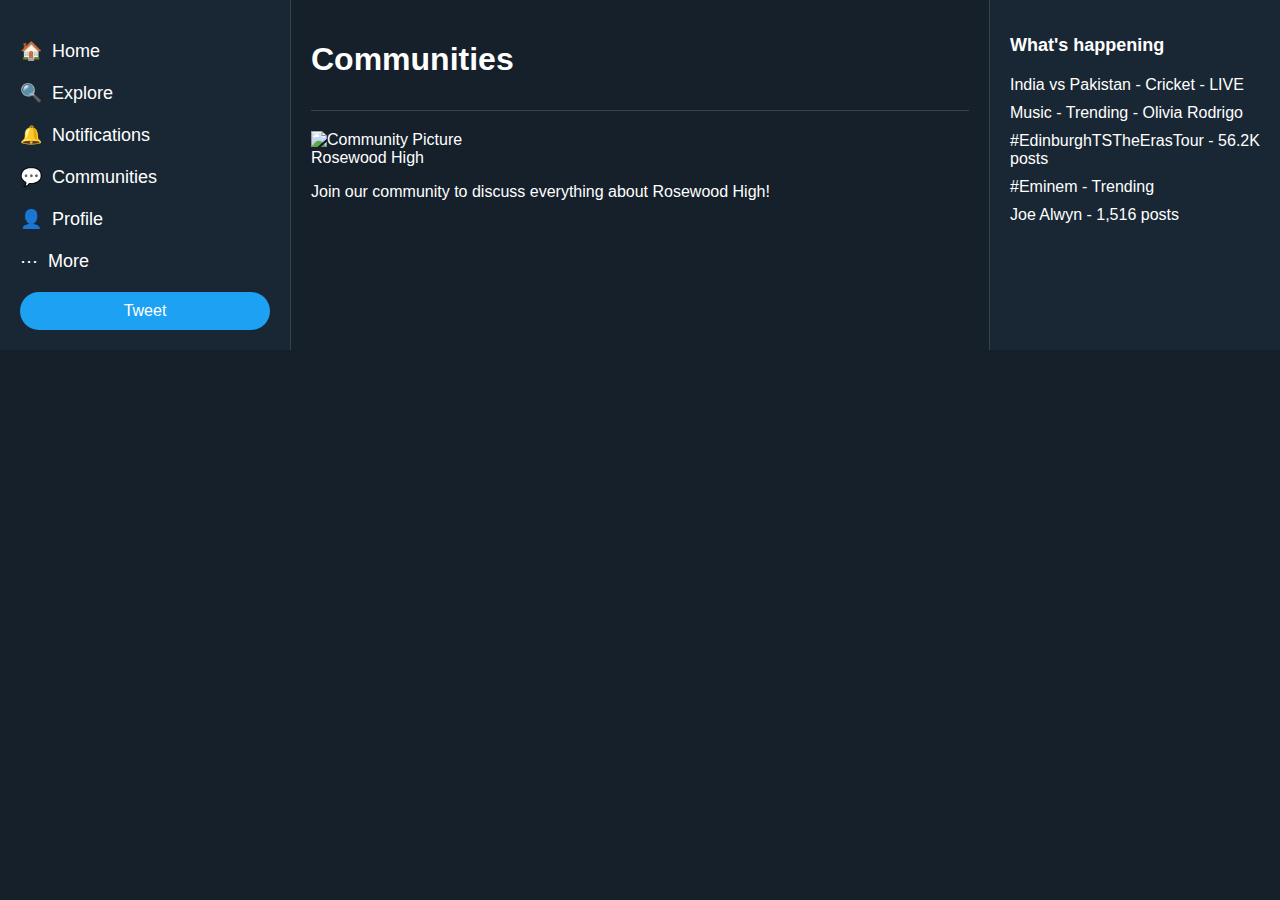
==== communities.html @ 608a947a "Create communities.html" ====
<!DOCTYPE html>
<html lang="en">
<head>
    <meta charset="UTF-8">
    <meta name="viewport" content="width=device-width, initial-scale=1.0">
    <title>Communities - Fictional Twitter</title>
    <link rel="stylesheet" href="styles.css">
</head>
<body>
    <div class="container">
        <div class="sidebar">
            <ul>
                <li><a href="index.html"><span class="icon">&#x1F3E0;</span> Home</a></li>
                <li><a href="explore.html"><span class="icon">&#x1F50D;</span> Explore</a></li>
                <li><a href="notifications.html"><span class="icon">&#x1F514;</span> Notifications</a></li>
                <li><a href="communities.html"><span class="icon">&#x1F4AC;</span> Communities</a></li>
                <li><a href="profile.html"><span class="icon">&#x1F464;</span> Profile</a></li>
                <li><a href="#"><span class="icon">&#x22EF;</span> More</a></li>
            </ul>
            <button class="tweet-button">Tweet</button>
        </div>

        <div class="main-content">
            <div class="header">
                <h1>Communities</h1>
            </div>
            <div class="communities">
                <div class="community-card">
                    <img src="community1.jpg" alt="Community Picture" class="community-pic">
                    <div class="community-content">
                        <span class="community-name">Rosewood High</span>
                        <p>Join our community to discuss everything about Rosewood High!</p>
                    </div>
                </div>
                <!-- Repeat the above div for each community -->
            </div>
        </div>

        <div class="right-sidebar">
            <div class="trending">
                <h2>What's happening</h2>
                <ul>
                    <li>India vs Pakistan - Cricket - LIVE</li>
                    <li>Music - Trending - Olivia Rodrigo</li>
                    <li>#EdinburghTSTheErasTour - 56.2K posts</li>
                    <li>#Eminem - Trending</li>
                    <li>Joe Alwyn - 1,516 posts</li>
                </ul>
            </div>
        </div>
    </div>
    <script src="script.js"></script>
</body>
</html>
---- styles.css ----
body {
    margin: 0;
    font-family: Arial, sans-serif;
    background-color: #15202B;
    color: #FFFFFF;
}

.container {
    display: flex;
}

.sidebar {
    width: 250px;
    padding: 20px;
    background-color: #192734;
}

.sidebar ul {
    list-style-type: none;
    padding: 0;
}

.sidebar ul li {
    margin: 20px 0;
}

.sidebar ul li a {
    text-decoration: none;
    color: #FFFFFF;
    font-size: 18px;
    display: flex;
    align-items: center;
}

.sidebar ul li .icon {
    margin-right: 10px;
}

.tweet-button {
    background-color: #1DA1F2;
    color: #FFFFFF;
    border: none;
    padding: 10px 20px;
    font-size: 16px;
    cursor: pointer;
    border-radius: 20px;
    width: 100%;
    text-align: center;
}

.main-content {
    flex: 1;
    padding: 20px;
    border-left: 1px solid #38444D;
    border-right: 1px solid #38444D;
}

.header {
    border-bottom: 1px solid #38444D;
    padding-bottom: 10px;
    margin-bottom: 20px;
}

.tweets .tweet-card {
    display: flex;
    border-bottom: 1px solid #38444D;
    padding: 20px 0;
}

.tweets .tweet-card:last-child {
    border-bottom: none;
}

.profile-pic {
    width: 50px;
    height: 50px;
    border-radius: 50%;
    margin-right: 20px;
}

.tweet-content {
    flex: 1;
}

.tweet-header {
    font-size: 14px;
    margin-bottom: 5px;
}

.user-name {
    font-weight: bold;
}

.user-handle,
.tweet-date {
    color: #8899A6;
    margin-left: 5px;
}

.tweet-text {
    margin-bottom: 10px;
    font-size: 16px;
}

.tweet-interactions .icon {
    margin-right: 10px;
    cursor: pointer;
}

.right-sidebar {
    width: 250px;
    padding: 20px;
    background-color: #192734;
}

.trending h2 {
    font-size: 18px;
    margin-bottom: 20px;
}

.trending ul {
    list-style-type: none;
    padding: 0;
}

.trending ul li {
    margin-bottom: 10px;
}
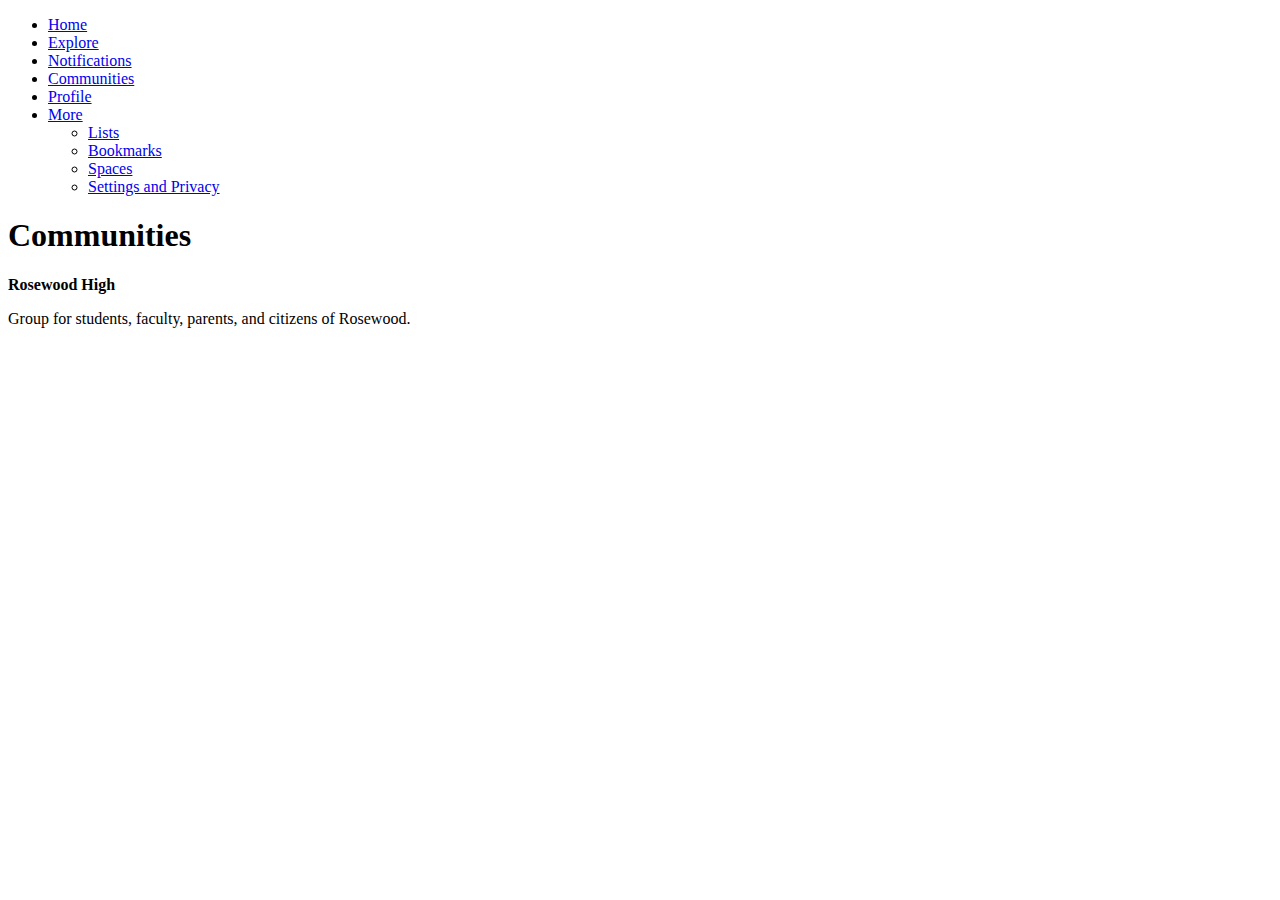
==== commit d9cd0d53: "Update communities.html" ====
--- a/communities.html
+++ b/communities.html
@@ -3,50 +3,32 @@
 <head>
     <meta charset="UTF-8">
     <meta name="viewport" content="width=device-width, initial-scale=1.0">
-    <title>Communities - Fictional Twitter</title>
+    <title>Communities</title>
     <link rel="stylesheet" href="styles.css">
 </head>
 <body>
-    <div class="container">
-        <div class="sidebar">
-            <ul>
-                <li><a href="index.html"><span class="icon">&#x1F3E0;</span> Home</a></li>
-                <li><a href="explore.html"><span class="icon">&#x1F50D;</span> Explore</a></li>
-                <li><a href="notifications.html"><span class="icon">&#x1F514;</span> Notifications</a></li>
-                <li><a href="communities.html"><span class="icon">&#x1F4AC;</span> Communities</a></li>
-                <li><a href="profile.html"><span class="icon">&#x1F464;</span> Profile</a></li>
-                <li><a href="#"><span class="icon">&#x22EF;</span> More</a></li>
-            </ul>
-            <button class="tweet-button">Tweet</button>
-        </div>
-
-        <div class="main-content">
-            <div class="header">
-                <h1>Communities</h1>
-            </div>
-            <div class="communities">
-                <div class="community-card">
-                    <img src="community1.jpg" alt="Community Picture" class="community-pic">
-                    <div class="community-content">
-                        <span class="community-name">Rosewood High</span>
-                        <p>Join our community to discuss everything about Rosewood High!</p>
-                    </div>
-                </div>
-                <!-- Repeat the above div for each community -->
-            </div>
-        </div>
-
-        <div class="right-sidebar">
-            <div class="trending">
-                <h2>What's happening</h2>
-                <ul>
-                    <li>India vs Pakistan - Cricket - LIVE</li>
-                    <li>Music - Trending - Olivia Rodrigo</li>
-                    <li>#EdinburghTSTheErasTour - 56.2K posts</li>
-                    <li>#Eminem - Trending</li>
-                    <li>Joe Alwyn - 1,516 posts</li>
+    <div class="sidebar">
+        <ul>
+            <li><a href="index.html">Home</a></li>
+            <li><a href="explore.html">Explore</a></li>
+            <li><a href="notifications.html">Notifications</a></li>
+            <li><a href="communities.html">Communities</a></li>
+            <li><a href="profile.html">Profile</a></li>
+            <li><a href="#" id="more">More</a>
+                <ul class="dropdown">
+                    <li><a href="#">Lists</a></li>
+                    <li><a href="#">Bookmarks</a></li>
+                    <li><a href="#">Spaces</a></li>
+                    <li><a href="#">Settings and Privacy</a></li>
                 </ul>
-            </div>
+            </li>
+        </ul>
+    </div>
+    <div class="main-content">
+        <h1>Communities</h1>
+        <div class="community">
+            <p><strong>Rosewood High</strong></p>
+            <p>Group for students, faculty, parents, and citizens of Rosewood.</p>
         </div>
     </div>
     <script src="script.js"></script>
--- a/styles.css
+++ b/styles.css
@@ -1,128 +1,29 @@
-body {
-    margin: 0;
-    font-family: Arial, sans-serif;
-    background-color: #15202B;
-    color: #FFFFFF;
+.more-menu {
+    display: none;
+    position: absolute;
+    background-color: #15202b;
+    border: 1px solid #38444d;
+    border-radius: 4px;
+    padding: 10px;
+    z-index: 1000;
+    margin-top: 10px;
 }
 
-.container {
-    display: flex;
+.more-menu.show {
+    display: block;
 }
 
-.sidebar {
-    width: 250px;
-    padding: 20px;
-    background-color: #192734;
+.more-menu ul {
+    list-style: none;
+    padding: 0;
+    margin: 0;
 }
 
-.sidebar ul {
-    list-style-type: none;
-    padding: 0;
+.more-menu ul li {
+    margin-bottom: 10px;
 }
 
-.sidebar ul li {
-    margin: 20px 0;
+.more-menu ul li a {
+    color: #1da1f2;
+    text-decoration: none;
 }
-
-.sidebar ul li a {
-    text-decoration: none;
-    color: #FFFFFF;
-    font-size: 18px;
-    display: flex;
-    align-items: center;
-}
-
-.sidebar ul li .icon {
-    margin-right: 10px;
-}
-
-.tweet-button {
-    background-color: #1DA1F2;
-    color: #FFFFFF;
-    border: none;
-    padding: 10px 20px;
-    font-size: 16px;
-    cursor: pointer;
-    border-radius: 20px;
-    width: 100%;
-    text-align: center;
-}
-
-.main-content {
-    flex: 1;
-    padding: 20px;
-    border-left: 1px solid #38444D;
-    border-right: 1px solid #38444D;
-}
-
-.header {
-    border-bottom: 1px solid #38444D;
-    padding-bottom: 10px;
-    margin-bottom: 20px;
-}
-
-.tweets .tweet-card {
-    display: flex;
-    border-bottom: 1px solid #38444D;
-    padding: 20px 0;
-}
-
-.tweets .tweet-card:last-child {
-    border-bottom: none;
-}
-
-.profile-pic {
-    width: 50px;
-    height: 50px;
-    border-radius: 50%;
-    margin-right: 20px;
-}
-
-.tweet-content {
-    flex: 1;
-}
-
-.tweet-header {
-    font-size: 14px;
-    margin-bottom: 5px;
-}
-
-.user-name {
-    font-weight: bold;
-}
-
-.user-handle,
-.tweet-date {
-    color: #8899A6;
-    margin-left: 5px;
-}
-
-.tweet-text {
-    margin-bottom: 10px;
-    font-size: 16px;
-}
-
-.tweet-interactions .icon {
-    margin-right: 10px;
-    cursor: pointer;
-}
-
-.right-sidebar {
-    width: 250px;
-    padding: 20px;
-    background-color: #192734;
-}
-
-.trending h2 {
-    font-size: 18px;
-    margin-bottom: 20px;
-}
-
-.trending ul {
-    list-style-type: none;
-    padding: 0;
-}
-
-.trending ul li {
-    margin-bottom: 10px;
-}
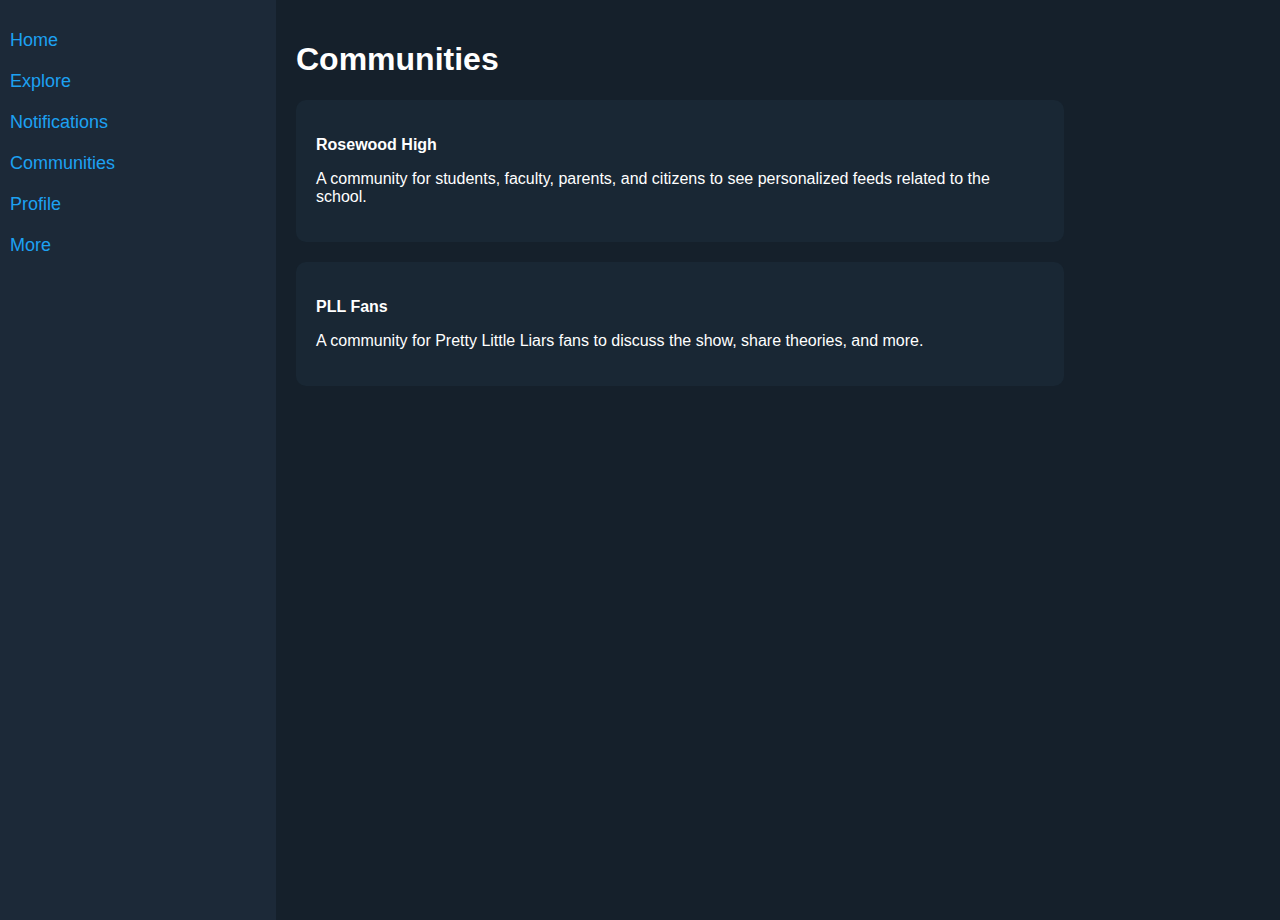
==== commit d50b9d2c: "Update communities.html" ====
--- a/communities.html
+++ b/communities.html
@@ -28,7 +28,11 @@
         <h1>Communities</h1>
         <div class="community">
             <p><strong>Rosewood High</strong></p>
-            <p>Group for students, faculty, parents, and citizens of Rosewood.</p>
+            <p>A community for students, faculty, parents, and citizens to see personalized feeds related to the school.</p>
+        </div>
+        <div class="community">
+            <p><strong>PLL Fans</strong></p>
+            <p>A community for Pretty Little Liars fans to discuss the show, share theories, and more.</p>
         </div>
     </div>
     <script src="script.js"></script>
--- a/styles.css
+++ b/styles.css
@@ -1,29 +1,117 @@
-.more-menu {
-    display: none;
-    position: absolute;
+body {
+    display: flex;
+    font-family: Arial, sans-serif;
     background-color: #15202b;
-    border: 1px solid #38444d;
-    border-radius: 4px;
+    color: #ffffff;
+    margin: 0;
+    padding: 0;
+}
+
+.sidebar {
+    width: 20%;
+    background-color: #1c2938;
     padding: 10px;
-    z-index: 1000;
+    height: 100vh;
+}
+
+.sidebar ul {
+    list-style-type: none;
+    padding: 0;
+}
+
+.sidebar ul li {
+    margin: 20px 0;
+}
+
+.sidebar ul li a {
+    color: #1da1f2;
+    text-decoration: none;
+    font-size: 18px;
+}
+
+.main-content {
+    width: 60%;
+    padding: 20px;
+}
+
+.tweet {
+    background-color: #192734;
+    padding: 20px;
+    border-radius: 10px;
+    margin-bottom: 20px;
+    display: flex;
+    align-items: center;
+}
+
+.tweet img {
+    width: 50px;
+    height: 50px;
+    border-radius: 50%;
+    margin-right: 10px;
+}
+
+.tweet div {
+    display: flex;
+    flex-direction: column;
+}
+
+.tweet .actions {
+    display: flex;
+    justify-content: space-around;
     margin-top: 10px;
 }
 
-.more-menu.show {
+.trending {
+    width: 20%;
+    padding: 20px;
+    background-color: #1c2938;
+    height: 100vh;
+}
+
+.trending ul {
+    list-style-type: none;
+    padding: 0;
+}
+
+.trending ul li {
+    margin: 10px 0;
+}
+
+input[type="text"] {
+    width: 100%;
+    padding: 10px;
+    border-radius: 10px;
+    border: none;
+    margin-bottom: 20px;
+}
+
+.dropdown {
+    display: none;
+    list-style-type: none;
+    padding: 0;
+    background-color: #1c2938;
+    position: absolute;
+    margin-top: 10px;
+}
+
+#more:hover .dropdown {
     display: block;
 }
 
-.more-menu ul {
-    list-style: none;
-    padding: 0;
-    margin: 0;
+.dropdown li {
+    margin: 10px 0;
 }
 
-.more-menu ul li {
-    margin-bottom: 10px;
+.notification {
+    background-color: #192734;
+    padding: 20px;
+    border-radius: 10px;
+    margin-bottom: 20px;
 }
 
-.more-menu ul li a {
-    color: #1da1f2;
-    text-decoration: none;
+.community {
+    background-color: #192734;
+    padding: 20px;
+    border-radius: 10px;
+    margin-bottom: 20px;
 }
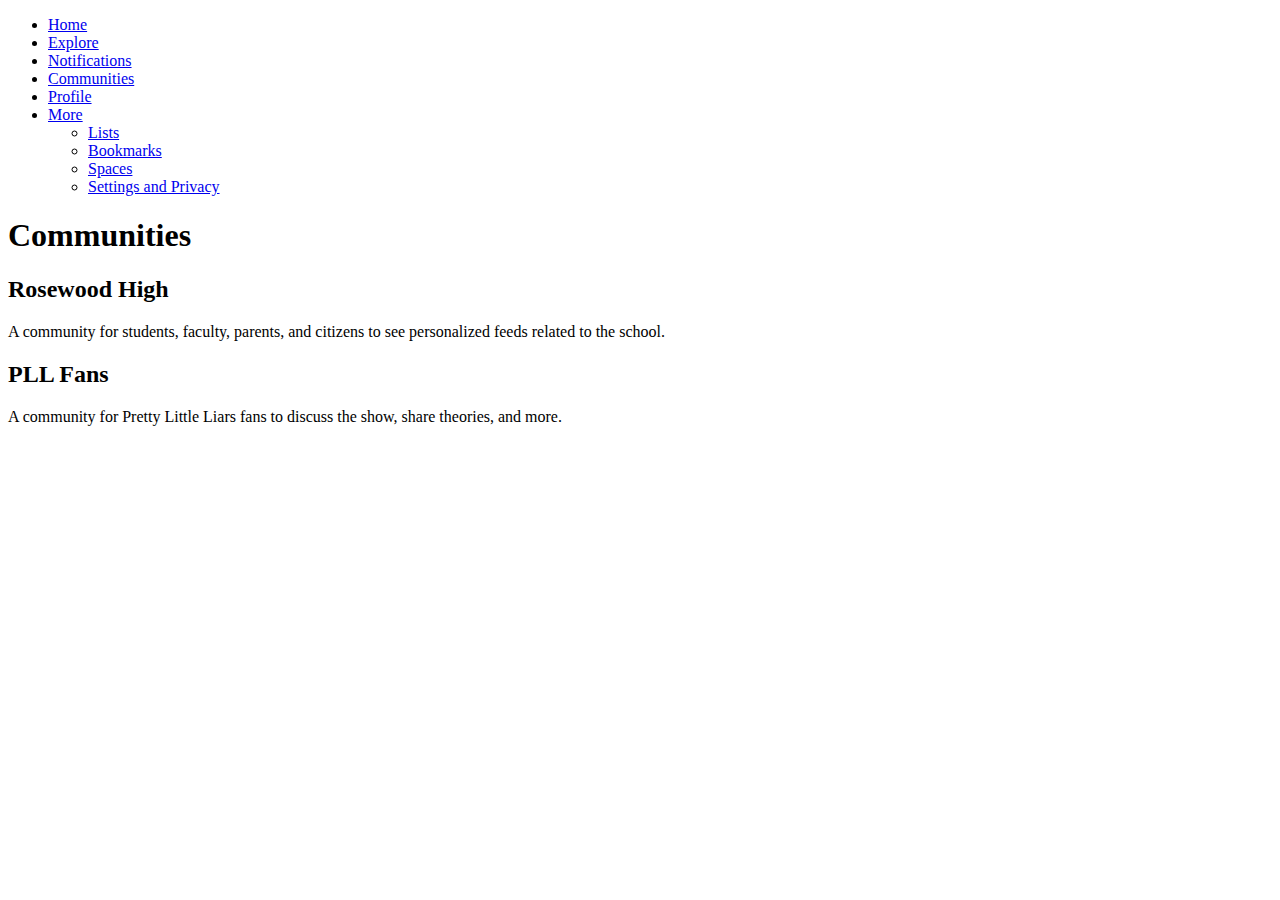
==== commit 11c93b2d: "Update communities.html" ====
--- a/communities.html
+++ b/communities.html
@@ -14,27 +14,23 @@
             <li><a href="notifications.html">Notifications</a></li>
             <li><a href="communities.html">Communities</a></li>
             <li><a href="profile.html">Profile</a></li>
-            <li><a href="#" id="more">More</a>
+            <li class="more">
+                <a href="#">More</a>
                 <ul class="dropdown">
-                    <li><a href="#">Lists</a></li>
-                    <li><a href="#">Bookmarks</a></li>
-                    <li><a href="#">Spaces</a></li>
-                    <li><a href="#">Settings and Privacy</a></li>
+                    <li><a href="lists.html">Lists</a></li>
+                    <li><a href="bookmarks.html">Bookmarks</a></li>
+                    <li><a href="spaces.html">Spaces</a></li>
+                    <li><a href="settings.html">Settings and Privacy</a></li>
                 </ul>
             </li>
         </ul>
     </div>
-    <div class="main-content">
+    <div class="content">
         <h1>Communities</h1>
-        <div class="community">
-            <p><strong>Rosewood High</strong></p>
-            <p>A community for students, faculty, parents, and citizens to see personalized feeds related to the school.</p>
-        </div>
-        <div class="community">
-            <p><strong>PLL Fans</strong></p>
-            <p>A community for Pretty Little Liars fans to discuss the show, share theories, and more.</p>
-        </div>
+        <h2>Rosewood High</h2>
+        <p>A community for students, faculty, parents, and citizens to see personalized feeds related to the school.</p>
+        <h2>PLL Fans</h2>
+        <p>A community for Pretty Little Liars fans to discuss the show, share theories, and more.</p>
     </div>
-    <script src="script.js"></script>
 </body>
 </html>
--- a/styles.css
+++ b/styles.css
@@ -1,117 +1,5 @@
-body {
-    display: flex;
-    font-family: Arial, sans-serif;
-    background-color: #15202b;
-    color: #ffffff;
-    margin: 0;
-    padding: 0;
-}
-
-.sidebar {
-    width: 20%;
-    background-color: #1c2938;
-    padding: 10px;
-    height: 100vh;
-}
-
-.sidebar ul {
-    list-style-type: none;
-    padding: 0;
-}
-
-.sidebar ul li {
-    margin: 20px 0;
-}
-
-.sidebar ul li a {
-    color: #1da1f2;
-    text-decoration: none;
-    font-size: 18px;
-}
-
-.main-content {
-    width: 60%;
-    padding: 20px;
-}
-
-.tweet {
-    background-color: #192734;
-    padding: 20px;
-    border-radius: 10px;
-    margin-bottom: 20px;
-    display: flex;
-    align-items: center;
-}
-
-.tweet img {
-    width: 50px;
-    height: 50px;
-    border-radius: 50%;
-    margin-right: 10px;
-}
-
-.tweet div {
-    display: flex;
-    flex-direction: column;
-}
-
-.tweet .actions {
-    display: flex;
-    justify-content: space-around;
-    margin-top: 10px;
-}
-
-.trending {
-    width: 20%;
-    padding: 20px;
-    background-color: #1c2938;
-    height: 100vh;
-}
-
-.trending ul {
-    list-style-type: none;
-    padding: 0;
-}
-
-.trending ul li {
-    margin: 10px 0;
-}
-
-input[type="text"] {
-    width: 100%;
-    padding: 10px;
-    border-radius: 10px;
-    border: none;
-    margin-bottom: 20px;
-}
-
-.dropdown {
-    display: none;
-    list-style-type: none;
-    padding: 0;
-    background-color: #1c2938;
-    position: absolute;
-    margin-top: 10px;
-}
-
-#more:hover .dropdown {
-    display: block;
-}
-
-.dropdown li {
-    margin: 10px 0;
-}
-
-.notification {
-    background-color: #192734;
-    padding: 20px;
-    border-radius: 10px;
-    margin-bottom: 20px;
-}
-
-.community {
-    background-color: #192734;
-    padding: 20px;
-    border-radius: 10px;
-    margin-bottom: 20px;
-}
+document.getElementById("more").addEventListener("click", function(event) {
+    event.preventDefault();
+    var dropdown = document.querySelector(".dropdown");
+    dropdown.style.display = dropdown.style.display === "block" ? "none" : "block";
+});
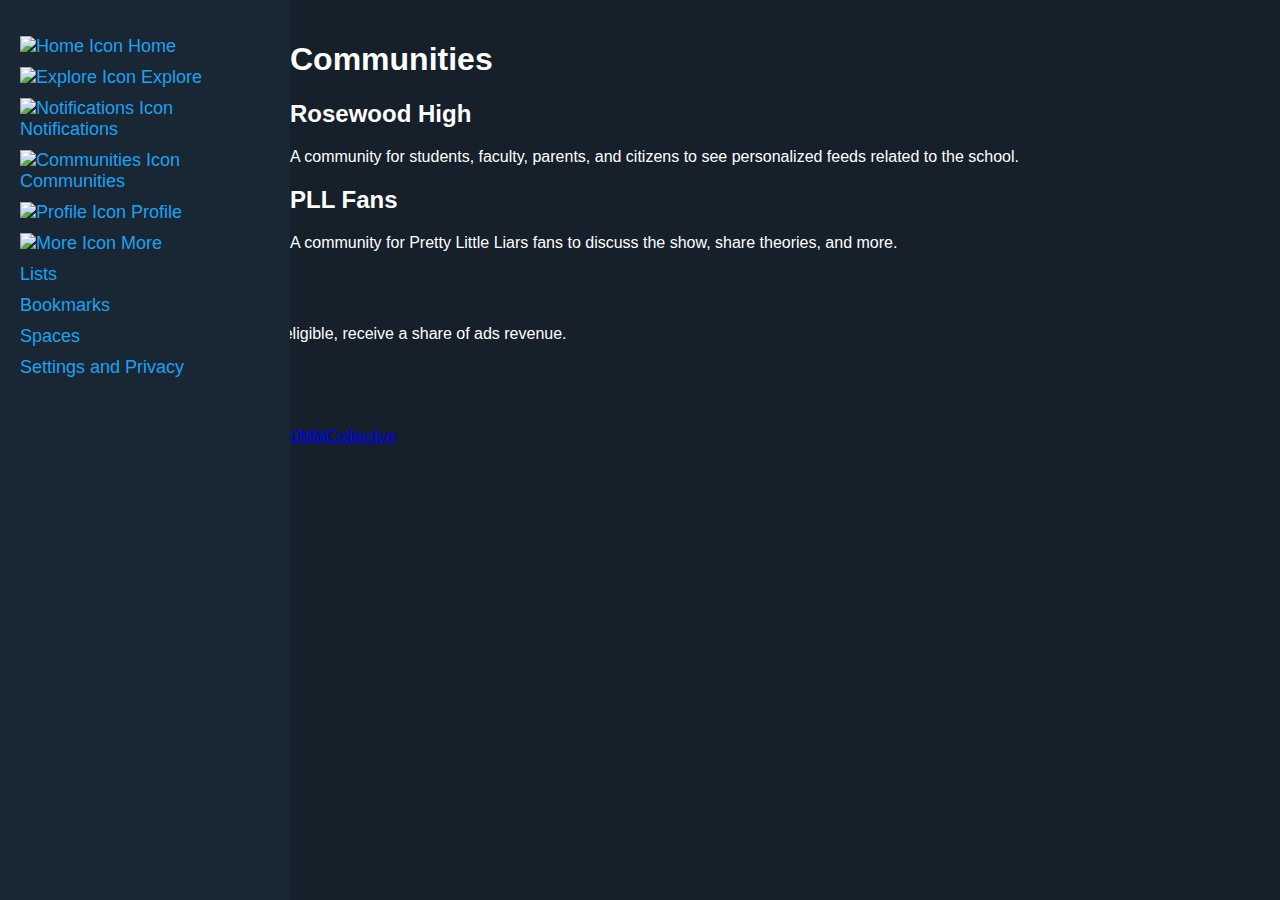
==== commit 0fb3e768: "Update communities.html" ====
--- a/communities.html
+++ b/communities.html
@@ -3,34 +3,61 @@
 <head>
     <meta charset="UTF-8">
     <meta name="viewport" content="width=device-width, initial-scale=1.0">
-    <title>Communities</title>
+    <title>Communities | Fictional Twitter</title>
     <link rel="stylesheet" href="styles.css">
 </head>
 <body>
-    <div class="sidebar">
-        <ul>
-            <li><a href="index.html">Home</a></li>
-            <li><a href="explore.html">Explore</a></li>
-            <li><a href="notifications.html">Notifications</a></li>
-            <li><a href="communities.html">Communities</a></li>
-            <li><a href="profile.html">Profile</a></li>
-            <li class="more">
-                <a href="#">More</a>
-                <ul class="dropdown">
-                    <li><a href="lists.html">Lists</a></li>
-                    <li><a href="bookmarks.html">Bookmarks</a></li>
-                    <li><a href="spaces.html">Spaces</a></li>
-                    <li><a href="settings.html">Settings and Privacy</a></li>
+    <div class="container">
+        <aside class="sidebar">
+            <ul>
+                <li><a href="index.html"><img src="home-icon.png" alt="Home Icon"> Home</a></li>
+                <li><a href="explore.html"><img src="explore-icon.png" alt="Explore Icon"> Explore</a></li>
+                <li><a href="notifications.html"><img src="notifications-icon.png" alt="Notifications Icon"> Notifications</a></li>
+                <li><a href="communities.html"><img src="communities-icon.png" alt="Communities Icon"> Communities</a></li>
+                <li><a href="profile.html"><img src="profile-icon.png" alt="Profile Icon"> Profile</a></li>
+                <li><a href="#" id="more-button"><img src="more-icon.png" alt="More Icon"> More</a>
+                    <ul id="more-dropdown" class="hidden">
+                        <li><a href="lists.html">Lists</a></li>
+                        <li><a href="bookmarks.html">Bookmarks</a></li>
+                        <li><a href="spaces.html">Spaces</a></li>
+                        <li><a href="settings.html">Settings and Privacy</a></li>
+                    </ul>
+                </li>
+            </ul>
+        </aside>
+        <main class="content">
+            <h1>Communities</h1>
+            <div class="communities-list">
+                <div class="community">
+                    <h2>Rosewood High</h2>
+                    <p>A community for students, faculty, parents, and citizens to see personalized feeds related to the school.</p>
+                </div>
+                <div class="community">
+                    <h2>PLL Fans</h2>
+                    <p>A community for Pretty Little Liars fans to discuss the show, share theories, and more.</p>
+                </div>
+            </div>
+        </main>
+        <aside class="right-sidebar">
+            <div class="premium">
+                <button>Subscribe to Premium</button>
+                <p>Subscribe to unlock new features and if eligible, receive a share of ads revenue.</p>
+            </div>
+            <div class="live-on-x">
+                <h2>Live on X</h2>
+                <ul>
+                    <li><a href="#">Love island s11ep7 - #weonsmoke</a></li>
+                    <li><a href="#">Onchain Summer Updates with @50MMCollective</a></li>
+                    <li><a href="#">rania’s Space</a></li>
+                    <li><a href="#">Kaylor Alive</a></li>
                 </ul>
-            </li>
-        </ul>
+            </div>
+            <div class="what-happening">
+                <h2>What's happening</h2>
+                <p>IGN Live 2024 - Gaming Event - LIVE</p>
+            </div>
+        </aside>
     </div>
-    <div class="content">
-        <h1>Communities</h1>
-        <h2>Rosewood High</h2>
-        <p>A community for students, faculty, parents, and citizens to see personalized feeds related to the school.</p>
-        <h2>PLL Fans</h2>
-        <p>A community for Pretty Little Liars fans to discuss the show, share theories, and more.</p>
-    </div>
+    <script src="script.js"></script>
 </body>
 </html>
--- a/styles.css
+++ b/styles.css
@@ -1,5 +1,99 @@
-document.getElementById("more").addEventListener("click", function(event) {
-    event.preventDefault();
-    var dropdown = document.querySelector(".dropdown");
-    dropdown.style.display = dropdown.style.display === "block" ? "none" : "block";
-});
+body {
+    font-family: Arial, sans-serif;
+    background-color: #15202B;
+    color: #ffffff;
+    margin: 0;
+    display: flex;
+}
+
+.sidebar {
+    width: 250px;
+    background-color: #192734;
+    padding: 20px;
+    height: 100vh;
+    position: fixed;
+    overflow-y: auto;
+}
+
+.sidebar ul {
+    list-style-type: none;
+    padding: 0;
+}
+
+.sidebar ul li {
+    margin: 10px 0;
+}
+
+.sidebar ul li a {
+    color: #1DA1F2;
+    text-decoration: none;
+    font-size: 18px;
+}
+
+.sidebar ul li.more ul.dropdown {
+    display: none;
+    list-style-type: none;
+    padding: 0;
+    margin: 0;
+}
+
+.sidebar ul li.more:hover ul.dropdown {
+    display: block;
+}
+
+.sidebar ul li.more ul.dropdown li {
+    margin: 5px 0;
+}
+
+.content {
+    margin-left: 270px;
+    padding: 20px;
+    flex-grow: 1;
+}
+
+.tweet {
+    border-bottom: 1px solid #38444D;
+    padding: 15px 0;
+    display: flex;
+}
+
+.profile-pic {
+    border-radius: 50%;
+    width: 50px;
+    height: 50px;
+    margin-right: 10px;
+}
+
+.tweet-content {
+    max-width: 600px;
+}
+
+.tweet-interactions span {
+    margin-right: 15px;
+    color: #8899A6;
+}
+
+.sidebar.right {
+    margin-left: auto;
+    padding: 20px;
+    background-color: #192734;
+    width: 300px;
+    height: 100vh;
+    position: fixed;
+    right: 0;
+    overflow-y: auto;
+}
+
+.sidebar.right h2 {
+    font-size: 20px;
+    color: #ffffff;
+}
+
+.sidebar.right ul {
+    list-style-type: none;
+    padding: 0;
+}
+
+.sidebar.right ul li {
+    margin: 10px 0;
+}
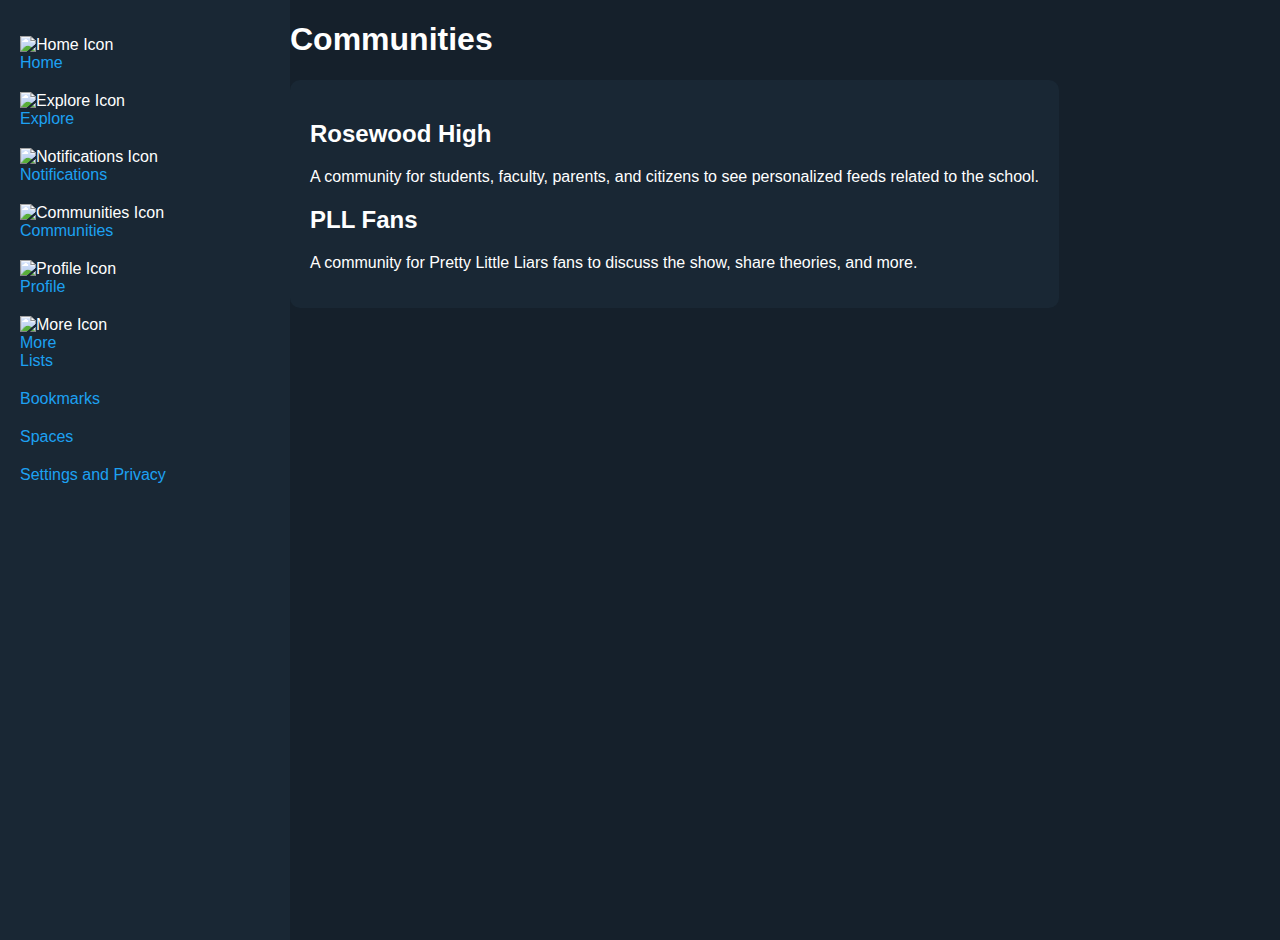
==== commit c6949852: "Update communities.html" ====
--- a/communities.html
+++ b/communities.html
@@ -3,60 +3,41 @@
 <head>
     <meta charset="UTF-8">
     <meta name="viewport" content="width=device-width, initial-scale=1.0">
-    <title>Communities | Fictional Twitter</title>
+    <title>Communities - Fictional Twitter</title>
     <link rel="stylesheet" href="styles.css">
 </head>
 <body>
     <div class="container">
-        <aside class="sidebar">
+        <div class="sidebar">
             <ul>
-                <li><a href="index.html"><img src="home-icon.png" alt="Home Icon"> Home</a></li>
-                <li><a href="explore.html"><img src="explore-icon.png" alt="Explore Icon"> Explore</a></li>
-                <li><a href="notifications.html"><img src="notifications-icon.png" alt="Notifications Icon"> Notifications</a></li>
-                <li><a href="communities.html"><img src="communities-icon.png" alt="Communities Icon"> Communities</a></li>
-                <li><a href="profile.html"><img src="profile-icon.png" alt="Profile Icon"> Profile</a></li>
-                <li><a href="#" id="more-button"><img src="more-icon.png" alt="More Icon"> More</a>
-                    <ul id="more-dropdown" class="hidden">
-                        <li><a href="lists.html">Lists</a></li>
-                        <li><a href="bookmarks.html">Bookmarks</a></li>
-                        <li><a href="spaces.html">Spaces</a></li>
-                        <li><a href="settings.html">Settings and Privacy</a></li>
+                <li><img src="home_icon.png" alt="Home Icon"><a href="index.html">Home</a></li>
+                <li><img src="explore_icon.png" alt="Explore Icon"><a href="explore.html">Explore</a></li>
+                <li><img src="notifications_icon.png" alt="Notifications Icon"><a href="notifications.html">Notifications</a></li>
+                <li><img src="communities_icon.png" alt="Communities Icon"><a href="communities.html">Communities</a></li>
+                <li><img src="profile_icon.png" alt="Profile Icon"><a href="profile.html">Profile</a></li>
+                <li>
+                    <img src="more_icon.png" alt="More Icon">
+                    <a href="#" id="more">More</a>
+                    <ul class="dropdown">
+                        <li><a href="#">Lists</a></li>
+                        <li><a href="#">Bookmarks</a></li>
+                        <li><a href="#">Spaces</a></li>
+                        <li><a href="#">Settings and Privacy</a></li>
                     </ul>
                 </li>
             </ul>
-        </aside>
-        <main class="content">
-            <h1>Communities</h1>
+        </div>
+        <div class="main-content">
+            <div class="communities-header">
+                <h1>Communities</h1>
+            </div>
             <div class="communities-list">
-                <div class="community">
-                    <h2>Rosewood High</h2>
-                    <p>A community for students, faculty, parents, and citizens to see personalized feeds related to the school.</p>
-                </div>
-                <div class="community">
-                    <h2>PLL Fans</h2>
-                    <p>A community for Pretty Little Liars fans to discuss the show, share theories, and more.</p>
-                </div>
+                <h2>Rosewood High</h2>
+                <p>A community for students, faculty, parents, and citizens to see personalized feeds related to the school.</p>
+                <h2>PLL Fans</h2>
+                <p>A community for Pretty Little Liars fans to discuss the show, share theories, and more.</p>
             </div>
-        </main>
-        <aside class="right-sidebar">
-            <div class="premium">
-                <button>Subscribe to Premium</button>
-                <p>Subscribe to unlock new features and if eligible, receive a share of ads revenue.</p>
-            </div>
-            <div class="live-on-x">
-                <h2>Live on X</h2>
-                <ul>
-                    <li><a href="#">Love island s11ep7 - #weonsmoke</a></li>
-                    <li><a href="#">Onchain Summer Updates with @50MMCollective</a></li>
-                    <li><a href="#">rania’s Space</a></li>
-                    <li><a href="#">Kaylor Alive</a></li>
-                </ul>
-            </div>
-            <div class="what-happening">
-                <h2>What's happening</h2>
-                <p>IGN Live 2024 - Gaming Event - LIVE</p>
-            </div>
-        </aside>
+        </div>
     </div>
     <script src="script.js"></script>
 </body>
--- a/styles.css
+++ b/styles.css
@@ -1,18 +1,20 @@
 body {
     font-family: Arial, sans-serif;
     background-color: #15202B;
-    color: #ffffff;
+    color: #FFFFFF;
     margin: 0;
+    padding: 0;
+}
+
+.container {
     display: flex;
 }
 
-.sidebar {
-    width: 250px;
+.sidebar, .right-sidebar {
     background-color: #192734;
     padding: 20px;
+    width: 250px;
     height: 100vh;
-    position: fixed;
-    overflow-y: auto;
 }
 
 .sidebar ul {
@@ -21,79 +23,113 @@
 }
 
 .sidebar ul li {
-    margin: 10px 0;
+    margin-bottom: 20px;
 }
 
 .sidebar ul li a {
     color: #1DA1F2;
     text-decoration: none;
-    font-size: 18px;
+    display: flex;
+    align-items: center;
 }
 
-.sidebar ul li.more ul.dropdown {
-    display: none;
-    list-style-type: none;
-    padding: 0;
-    margin: 0;
+.sidebar ul li a img {
+    margin-right: 10px;
 }
 
-.sidebar ul li.more:hover ul.dropdown {
-    display: block;
+.content {
+    flex-grow: 1;
+    padding: 20px;
+    background-color: #15202B;
 }
 
-.sidebar ul li.more ul.dropdown li {
+.profile-header {
+    text-align: center;
+    margin-bottom: 20px;
+}
+
+.profile-header .cover-pic {
+    width: 100%;
+    height: 200px;
+    object-fit: cover;
+}
+
+.profile-header .profile-pic {
+    width: 100px;
+    height: 100px;
+    border-radius: 50%;
+    margin-top: -50px;
+    border: 5px solid #15202B;
+}
+
+.profile-header h2 {
+    margin: 10px 0 0 0;
+}
+
+.profile-header p {
     margin: 5px 0;
 }
 
-.content {
-    margin-left: 270px;
+.tweet, .notifications-list, .communities-list {
+    background-color: #192734;
+    border-radius: 10px;
     padding: 20px;
-    flex-grow: 1;
+    margin-bottom: 20px;
 }
 
-.tweet {
-    border-bottom: 1px solid #38444D;
-    padding: 15px 0;
-    display: flex;
-}
-
-.profile-pic {
-    border-radius: 50%;
+.tweet img.profile-pic {
     width: 50px;
     height: 50px;
+    border-radius: 50%;
     margin-right: 10px;
 }
 
 .tweet-content {
-    max-width: 600px;
+    display: flex;
+    flex-direction: column;
 }
 
-.tweet-interactions span {
-    margin-right: 15px;
-    color: #8899A6;
+.tweet-interactions {
+    display: flex;
+    justify-content: space-between;
+    margin-top: 10px;
 }
 
-.sidebar.right {
-    margin-left: auto;
+.trending, .live-on-x, .what-happening {
+    background-color: #192734;
+    border-radius: 10px;
     padding: 20px;
-    background-color: #192734;
-    width: 300px;
-    height: 100vh;
-    position: fixed;
-    right: 0;
-    overflow-y: auto;
+    margin-bottom: 20px;
 }
 
-.sidebar.right h2 {
-    font-size: 20px;
-    color: #ffffff;
-}
-
-.sidebar.right ul {
+.trending ul, .live-on-x ul {
     list-style-type: none;
     padding: 0;
 }
 
-.sidebar.right ul li {
-    margin: 10px 0;
+.trending ul li, .live-on-x ul li {
+    margin-bottom: 10px;
 }
+
+.trending ul li a, .live-on-x ul li a {
+    color: #1DA1F2;
+    text-decoration: none;
+}
+
+.premium {
+    text-align: center;
+    margin-bottom: 20px;
+}
+
+.premium button {
+    background-color: #1DA1F2;
+    color: #FFFFFF;
+    border: none;
+    padding: 10px 20px;
+    border-radius: 5px;
+    cursor: pointer;
+}
+
+.premium p {
+    margin-top: 10px;
+}
